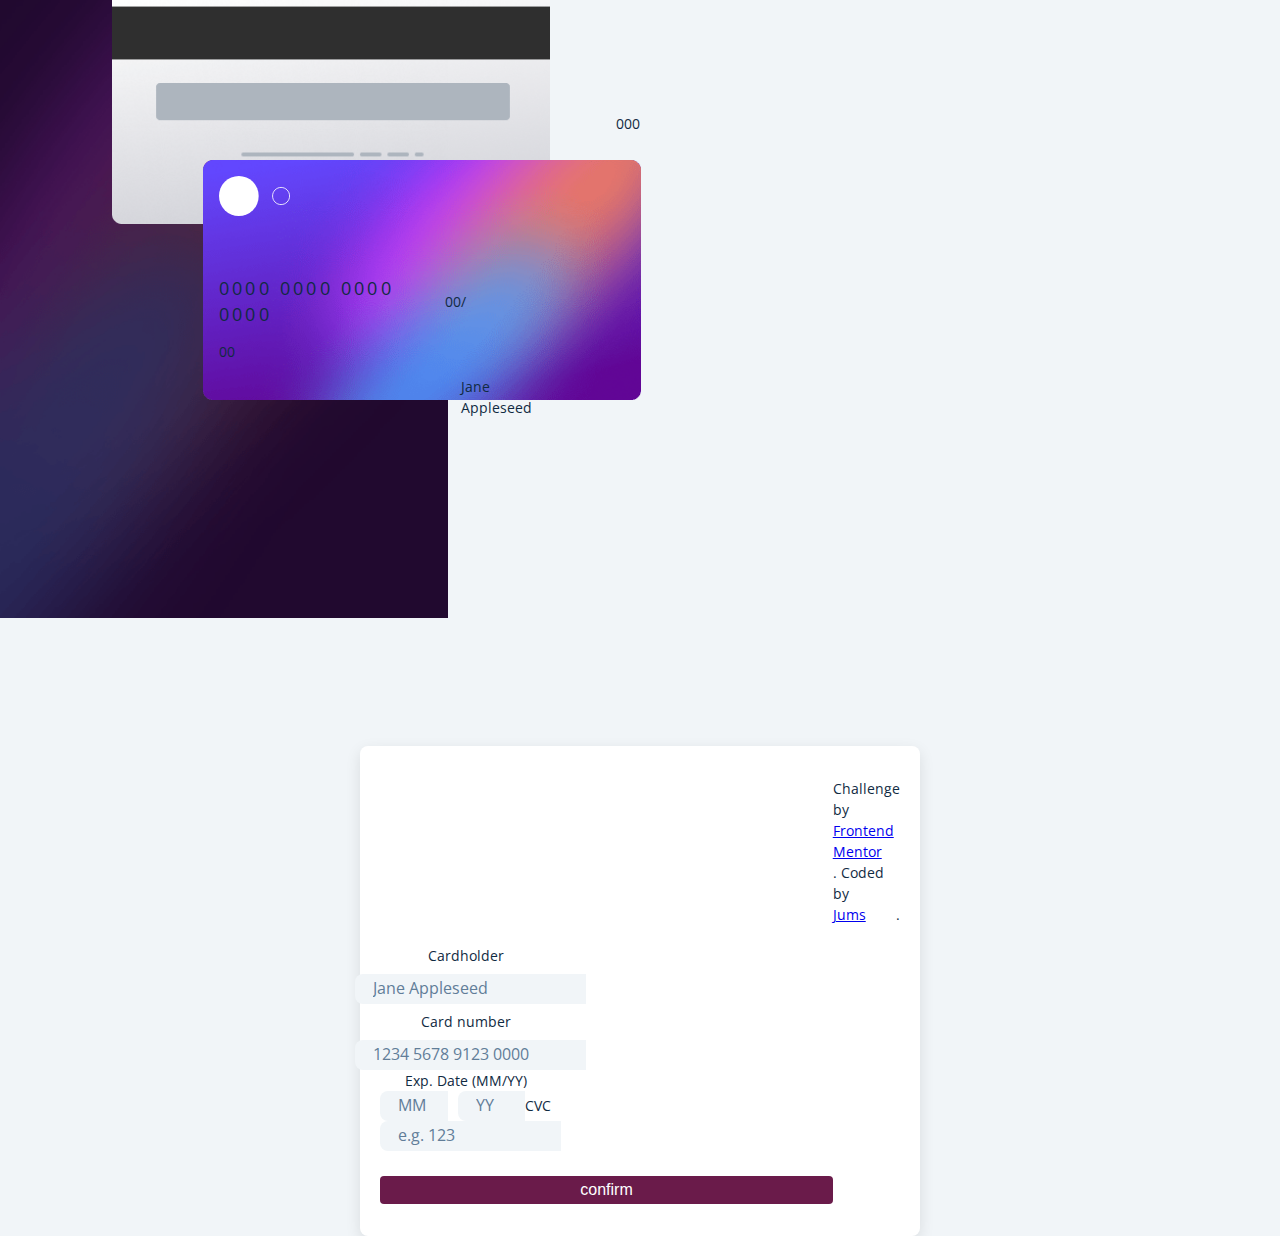
==== index .html @ 28b16eec "project" ====
<!DOCTYPE html>
<html lang="en">
<head>
  <meta charset="UTF-8">
  <meta name="viewport" content="width=device-width, initial-scale=1.0"> <!-- displays site properly based on user's device -->

  <link rel="icon" type="image/png" sizes="32x32" href="./images/favicon-32x32.png">
  
  <title>Frontend Mentor | Interactive card details form</title>
  <link
      rel="stylesheet"
      href="https://cdnjs.cloudflare.com/ajax/libs/font-awesome/5.14.0/css/all.min.css"
    />
    <!-- styles -->
    <link rel="stylesheet" href="style.css" />
 
    <!-- Feel free to remove these styles or customise in your own stylesheet <<👍 -->
 <!--- <style> 
    .attribution { font-size: 11px; text-align: center; }
    .attribution a { color: hsl(228, 45%, 44%); }
  </style>  --->
</head>
<body>
  <!--details on the card-->
<div class="cards-front-back">
  <div class="front-card-details">
  <img src="Image/bg-card-front.png"  class="front-card-img" alt="">
  <div class="front-card-info"> 
  <img src="Image/card-logo.svg" class="front-card-logo" alt="">
<p class="card-number-info" id="card-number-info">0000 0000 0000 0000</p>
<p class="card-name">Jane Appleseed</p>
<P class="card-month">00</P>
<p class="slash-line">/</p>
<p class="card-year">00</p>
</div>
</div>
<div class="back-card-info">
  <img  class="back-card-img" src="Image/bg-card-back (1).png" alt="">
    <p class="card-cvc">000</p>
  </div>
</div>
  <!--0000 0000 0000 0000 
  Jane Appleseed
  00/00

  000 

  Cardholder Name
  e.g. Jane Appleseed -->
  <section class="section-center">
    <!-- form -->
    <form class="card-details">
    <div class="form-control">
        <p class="alert"></p>
       <label for="form name" class="card-name">Cardholder</label>
        <input type="text" id="details" class="i-name" placeholder="Jane Appleseed" />
          
        
  
        <p class="alert"></p>
        <label for="form-number" class="card-number">Card number</label>
          <input type="text" id="details" class="i-number" placeholder="1234 5678 9123 0000" />

            
              <label for="mm" class="exp-number">Exp. Date (MM/YY)</label>
              <input type="text" class="i-mm" maxlength="2" size="2" id="details" placeholder="MM">
              <label for="yy" class="yy-number"></label>
              <input type="text" class="i-yy" maxlength="2" size="2" id="details" placeholder="YY">

            <label for="cvc" class="cvc-number">CVC</label>
            <input type="text" class="i-cvc" maxlength="3" size="3" id="details" placeholder="e.g. 123">  
      </div>
          </div>
 
          <button type="submit" class="submit-btn">confirm</button>
    </form>


  <!--- Card Number
  e.g. 1234 5678 9123 0000

  Exp. Date (MM/YY)
  MM 
  YY

  CVC
  e.g. 123

  Confirm
--->
  <!-- Completed state start -->

  <!-- Thank you!
  We've added your card details
  Continue --->

  <div class="attribution">
    Challenge by <a href="https://www.frontendmentor.io?ref=challenge" target="_blank">Frontend Mentor</a>. 
    Coded by <a href="#">Jums</a>.
  </div>
</body>
</html>
---- style.css ----
/*
=============== 
Fonts
===============
*/
@import url("https://fonts.googleapis.com/css?family=Open+Sans|Roboto:400,700&display=swap");

/*
=============== 
Variables
===============
*/

:root {
  /* dark shades of primary color*/
  --clr-primary-1: hsl(205, 86%, 17%);
  --clr-primary-2: hsl(205, 77%, 27%);
  --clr-primary-3: hsl(205, 72%, 37%);
  --clr-primary-4: hsl(205, 63%, 48%);
  /* primary/main color */
  --clr-primary-5: #49a6e9;
  /* lighter shades of primary color */
  --clr-primary-6: hsl(205, 89%, 70%);
  --clr-primary-7: hsl(205, 90%, 76%);
  --clr-primary-8: hsl(205, 86%, 81%);
  --clr-primary-9: hsl(205, 90%, 88%);
  --clr-primary-10: hsl(205, 100%, 96%);
  /* darkest grey - used for headings */
  --clr-grey-1: hsl(209, 61%, 16%);
  --clr-grey-2: hsl(211, 39%, 23%);
  --clr-grey-3: hsl(209, 34%, 30%);
  --clr-grey-4: hsl(209, 28%, 39%);
  /* grey used for paragraphs */
  --clr-grey-5: hsl(210, 22%, 49%);
  --clr-grey-6: hsl(209, 23%, 60%);
  --clr-grey-7: hsl(211, 27%, 70%);
  --clr-grey-8: hsl(210, 31%, 80%);
  --clr-grey-9: hsl(212, 33%, 89%);
  --clr-grey-10: hsl(210, 36%, 96%);
  --clr-white: #fff;
  --clr-red-dark: hsl(360, 67%, 44%);
  --clr-red-light: hsl(360, 71%, 66%);
  --clr-green-dark: hsl(125, 67%, 44%);
  --clr-green-light: hsl(125, 71%, 66%);
  --clr-black: #222;
  --ff-primary: "Roboto", sans-serif;
  --ff-secondary: "Open Sans", sans-serif;
  --transition: all 0.3s linear;
  --spacing: 0.25rem;
  --radius: 0.5rem;
  --light-shadow: 0 5px 15px rgba(0, 0, 0, 0.1);
  --dark-shadow: 0 5px 15px rgba(0, 0, 0, 0.2);
  --max-width: 1170px;
  --fixed-width: 620px;
}
/*
=============== 
Global Styles
===============
*/

/* front and back card details */
.cards-front-back{
  background-image: url(./Image/bg-main-desktop.png);
  background-repeat: no-repeat;
  background-size: cover;
  position: relative;
  width:28rem;
  margin-right: 5rem;
  display:flex;
  flex-direction: column;
}
.front-card-details
{
  position: relative;
  width: 17%;
  min-width:12rem;
  max-width:15rem;
  margin-left: 10rem;
  padding-top: 10rem;
  z-index: 99;
}

.front-card-details{
  color: var(--White);
}
.front-card-img{
  height: 17w;
  min-height: 12rem;
  max-height: 15rem;
  position: relative;
}
.front-card-info{
  position: absolute;
  top: 11rem;
  left:1rem;
  display: grid;
  width: 140%;
  height: 50%;
  align-items: center;
  grid-template-columns: 80% 7% 7% 7%;
  grid-template-rows: 50% 25% 25%;
}

.front-card-logo{
  height: 2.5rem;
  grid-column:1/5;
  align-self: start;

}
.card-number-info{
  grid-column: 1/5;
  justify-self:center;
  font-size: min(2vw, 1.1rem);
  letter-spacing:0.2rem;
}
.slash{
  justify-self: center;
}
.back-card-info{
  height:17vw;
  min-height: 12rem;
  max-height:15rem;
  position: relative;
}
.card-cvc{
  position: relative;
  bottom: 51%;
  left: 115%;
  width: 3rem;
}
/*end of front and back details */

/* form center -*/
.section-center
{
  height: 100%;
  width: 98%;
  display: flex;
  justify-content: center;
  align-items: start;
}

 .form-control{
  padding-top: 10rem;
  width: 40%;
 }

 .form-control form{
  height: 100%;
    width: 100%;
    display: grid;
    align-items: end;
    grid-template-columns: 25% 25% 50%;
    grid-template-rows: 1fr 1fr 1fr 1fr 1fr 1fr 1fr;
    column-gap: .5rem;
    grid-template-areas: 
    'card-name      card-name      card-name'
    'name-input     name-input     name-input'
    'err-name       err-name        err-name'
    'card-number    card-number    card-number'
    'number-input   number-input   number-input'
    'err-number     err-number     err-number'
    'expiration     expiration     cvc'
    'month          year           cvc-input'
    'err-month      err-year       err-cvc'
    'confirm        confirm        confirm'
    ;
 }
 .form-control form label{
  text-transform: uppercase;
    color: var(--Very-dark-violet);
    font-size: .7rem;
    letter-spacing: .1rem;
    padding-top: 1rem;
 }

 .form-control form input [type ='text']
  {
  color: var(--Very-dark-violet);
    font-family: Space Grotesk;
    font-weight: 500;
    border: solid 1px var(--Light-grayish-violet);
    border-radius: .4rem;
    padding: .5rem;
    height: 1.5rem;
 }

 input:focus{
  outline: none;
  border-color: var(--Linear-gradient) !important;
}

input::placeholder{
  font-family: Space Grotesk;
}


 .form-control form input[type='submit']{
  color: var(--Light-grayish-violet);
  background-color: var(--Very-dark-violet);
  font-size: 1rem;
  margin-top: 1rem;
  height: 2rem;
  border-radius: .4rem;
  border: none;
}

.form-control form input[type='submit']:hover{
  color: var(--Light-grayish-violet);
  background-color: hsl(278, 94%, 30%);
  cursor: pointer;
}  
.card-name{
  grid-area: card-name;
}
.i-name{
  grid-area: card-name;
}

.card-number{
  grid-area: card-number;
}

.i-number{
  grid-area: number-input;
}

.exp-number{
  grid-area: expiration;
}

.i-mm{
  grid-area: month; 
}
.i-yy{
  grid-area: year;
}
.cvc-number{
  grid-area: cvc;
}
.i-cvc{
  grid-area: cvc-input; 
}

/*mobile part */
.section-center{
  background-image: url(./images/bg-main-mobile.png);
        height: 50%;
        margin-right: 0;
        width: 100%;
        align-items: start; 
}

.front-card-details
{
  margin-left: 1rem;
        padding-top: 10rem;
        min-width: 10rem; 
}
.front-card-img{
  height: 40vw;
  min-height: 10rem;
}


.front-card-info{
  top: 11rem;
  left: 1rem; 
}
.back-card-info{
  position: relative;
  margin-left: 7rem;
  top: -26rem;
} 
.back-card-img{
  height: 40vw;
        min-height: 10rem;
        max-height: 15rem;
        position: relative; 
}
*,
::after,
::before {
  margin: 0;
  padding: 0;
  box-sizing: border-box;
}
body {
  font-family: var(--ff-secondary);
  background: var(--clr-grey-10);
  color: var(--clr-grey-1);
  line-height: 1.5;
  font-size: 0.875rem;
}
/* ul {
  list-style-type: none;
}
a {
  text-decoration: none;
}
img:not(.logo) {
  width: 100%;
} 
img {
  display: block;
}

h1,
h2,
h3,
h4 {
  letter-spacing: var(--spacing);
  text-transform: capitalize;
  line-height: 1.25;
  margin-bottom: 0.75rem;
  font-family: var(--ff-primary);
}
h1 {
  font-size: 3rem;
}
h2 {
  font-size: 2rem;
}
h3 {
  font-size: 1.25rem;
  
}
h4 {
  font-size: 0.875rem;
}
p {
  margin-bottom: 1.25rem;
  color: var(--clr-grey-5);
}
@media screen and (min-width: 800px) {
  h1 {
    font-size: 4rem;
  }
  h2 {
    font-size: 2.5rem;
  }
  h3 {
    font-size: 1.rem;
  }
  h4 {
    font-size: 1rem;
  } 
  body {
    font-size: 1rem;
  }
  h1,
  h2,
  h3,
  h4 {
    line-height: 1;
    padding-top: 15px;
    text-transform: capitalize;
  }
} */
/*  global classes */


/*.btn {
  text-transform: uppercase;
  background: transparent;
  color: var(--clr-black);
  padding: 0.375rem 0.75rem;
  letter-spacing: var(--spacing);
  display: inline-block;
  transition: var(--transition);
  font-size: 0.875rem;
  border: 2px solid var(--clr-black);
  cursor: pointer;
  box-shadow: 0 1px 3px rgba(0, 0, 0, 0.2);
  border-radius: var(--radius);
}
.btn:hover {
  color: var(--clr-white);
  background: var(--clr-black);
}
*/
/* section */
.section {
  padding: 5rem 0;
}

.section-center {
  width: 90vw;
  margin: 0 auto;
  max-width: 35rem;
  margin-top: 8rem;
}
@media screen and (min-width: 992px) {
  .section-center {
    width: 95vw;
  }
}
main {
  min-height: 100vh;
  display: grid;
  place-items: center;
}

/*gpt*/
div {
  display: flex;
  flex-wrap: wrap;
  justify-content: space-between;
  align-items: center;
}

label {
  margin-right: 10px;
  font-size: 14px;
}

.input-group {
  display: flex;
}

.input-group input[type="text"] {
  width: 30px;
  height: 25px;
  padding: 5px;
  font-size: 14px;
  border: 1px solid #ccc;
  border-radius: 4px;
}

.input-group span {
  margin: 0 5px;
}
/*
=============== 
Grocery List
===============
*/

.section-center {
  background: var(--clr-white);
  border-radius: var(--radius);
  box-shadow: var(--light-shadow);
  transition: var(--transition);
  padding: 2rem;
}

.section-center:hover {
  box-shadow: var(--dark-shadow);
}
.alert {
  margin-bottom: 1rem;
  height: 1.25rem;
  display: grid;
  align-items: center;
  text-align: center;
  font-size: 0.7rem;
  border-radius: 0.25rem;
  letter-spacing: var(--spacing);
  text-transform: capitalize;
}
.alert-danger {
  color: #721c24;
  background: #f8d7da;
}
.alert-success {
  color: #155724;
  background: #d4edda;
}
.card-details h3 {
  color: var(--clr-primary-1);
  margin-bottom: 1.5rem;
  text-align: left;  
}
.form-control {
  display: flex;
  justify-content: center;
}
#details {
  padding: 0.25rem;
  padding-left: 1rem;
  background: var(--clr-grey-10);
  border-top-left-radius: var(--radius);
  border-bottom-left-radius: var(--radius);
  border-color: transparent;
  font-size: 1rem;
  flex: 1 0 auto;
  color: var(--clr-grey-5);
}
#details::placeholder {
  font-family: var(--ff-secondary);
  color: var(--clr-grey-5);
}
.submit-btn {
  background-color:#6a1b4a; /* Set the background color */
  border: none; /* Remove the border */
  color: white; /* Set the text color */
  padding: 5px 200px; /* Set the padding */
  text-align: center; /* Center the text */
  text-decoration: none; /* Remove the underline */
  display: inline-block; /* Set the display to inline-block */
  font-size: 16px; /* Set the font size */
  border-radius: 4px; /* Add rounded corners */
  margin-top: 25px;
}
.submit-btn:hover {
  background: var(--clr-primary-5);
  color: var(--clr-white);
}

.grocery-container {
  margin-top: 2rem;
  transition: var(--transition);
  visibility: hidden;
}
.show-container {
  visibility: visible;
}
.grocery-item {
  display: flex;
  align-items: center;
  justify-content: space-between;
  margin-bottom: 0.5rem;
  transition: var(--transition);
  padding: 0.25rem 1rem;
  border-radius: var(--radius);
  text-transform: capitalize;
}
.grocery-item:hover {
  color: var(--clr-grey-5);
  background: var(--clr-grey-10);
}
.grocery-item:hover .title {
  color: var(--clr-grey-5);
}
.title {
  margin-bottom: 0;
  color: var(--clr-grey-1);
  letter-spacing: 2px;
  transition: var(--transition);
}

/*
.edit-btn,
.delete-btn {
  background: transparent;
  border-color: transparent;
  cursor: pointer;
  font-size: 0.7rem;
  margin: 0 0.15rem;
  transition: var(--transition);
}
.edit-btn {
  color: var(--clr-green-light);
}
.edit-btn:hover {
  color: var(--clr-green-dark);
}
.delete-btn {
  color: var(--clr-red-light);
}
.delete-btn:hover {
  color: var(--clr-red-dark);
}
.clear-btn {
  text-transform: capitalize;
  width: 10rem;
  height: 1.5rem;
  display: grid;
  align-items: center;
  background: transparent;
  border-color: transparent;
  color: var(--clr-red-light);
  margin: 0 auto;
  font-size: 0.85rem;
  letter-spacing: var(--spacing);
  cursor: pointer;
  transition: var(--transition);
  margin-top: 1.25rem;
}
.clear-btn:hover {
  color: var(--clr-red-dark);
}
*/
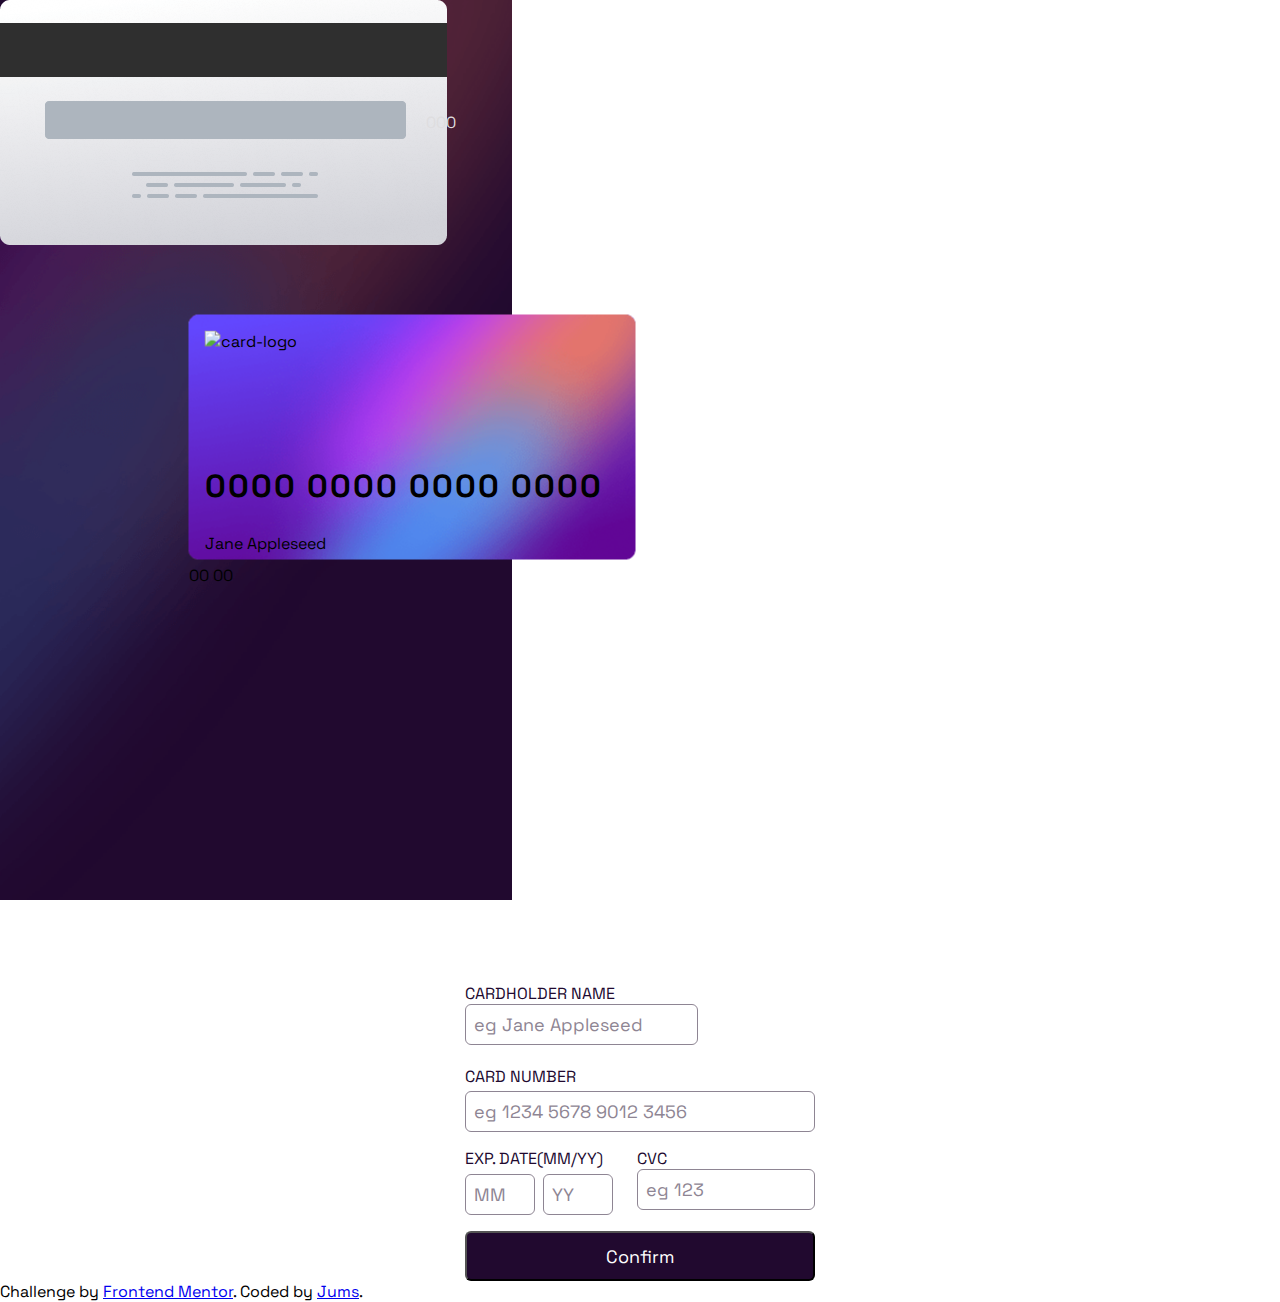
==== commit c9361e7b: "practice project" ====
--- a/index .html
+++ b/index .html
@@ -21,82 +21,93 @@
   </style>  --->
 </head>
 <body>
-  <!--details on the card-->
-<div class="cards-front-back">
-  <div class="front-card-details">
-  <img src="Image/bg-card-front.png"  class="front-card-img" alt="">
-  <div class="front-card-info"> 
-  <img src="Image/card-logo.svg" class="front-card-logo" alt="">
-<p class="card-number-info" id="card-number-info">0000 0000 0000 0000</p>
-<p class="card-name">Jane Appleseed</p>
-<P class="card-month">00</P>
-<p class="slash-line">/</p>
-<p class="card-year">00</p>
-</div>
-</div>
-<div class="back-card-info">
-  <img  class="back-card-img" src="Image/bg-card-back (1).png" alt="">
-    <p class="card-cvc">000</p>
-  </div>
-</div>
-  <!--0000 0000 0000 0000 
-  Jane Appleseed
-  00/00
+  <main>
+  <!--display part-->
+   <div class="container">
+    <div class="first-section">
+      <div class="card-detail">
+        <div class="front-card-part">
+          <img src="./image/card-logo.svg" class="card-logo" alt="card-logo">
+          <div class="card-container">
+            <img src="./Image/bg-card-front.png" alt="front-card"/>
+            <h1 id="number">0000 0000 0000 0000</h1>
+            <span class="carddisplay-info" id="display-name">Jane Appleseed</span>
+            <span class="display-date">
+                <span id= "month">00</span>
+                <span id="year">00</span>
+              </span>
+            </div>
+          </div>
+        </div>
 
-  000 
+            <div class="back-card-part">
+              <img src="./Image/bg-card-back (1).png" alt="back-card">
+          <span id="cvc">000</span>
+      </div>
+    </div>
+   </div>
 
-  Cardholder Name
-  e.g. Jane Appleseed -->
-  <section class="section-center">
-    <!-- form -->
-    <form class="card-details">
-    <div class="form-control">
-        <p class="alert"></p>
-       <label for="form name" class="card-name">Cardholder</label>
-        <input type="text" id="details" class="i-name" placeholder="Jane Appleseed" />
-          
+<!--form part-->
+   <div class="second-section"> 
+    <form action="" class="form">
+      <p class="alert"></p>
+      <div class="grid_1">
+      <div class="form-part">
+        <p id="error"></p>
+        <label for="">Cardholder Name</label>
+      <input type="text" oninput="if (this.value.length > this.maxLength) this.value = this.value.slice(0, this.maxLength);"
+      minlength="16"
+      maxlength="16"   id="details" placeholder="eg Jane Appleseed" class="card-name" required/>
+      </div>
+    </div>
+
+      <div class="grid_2">
+        <label for="">Card Number</label>
+        <input type="number"id="details" placeholder="eg 1234 5678 9012 3456" class="card-number">
+      </div>
+
+      <div class="card-month-time-info">
+        <div class="card-date">
         
-  
-        <p class="alert"></p>
-        <label for="form-number" class="card-number">Card number</label>
-          <input type="text" id="details" class="i-number" placeholder="1234 5678 9123 0000" />
+          <label for="">Exp. Date(MM/YY)</label>
+          <div class="two-input">
+            <div>
+            <input type="number" id="details" placeholder="MM"  class="card-month" maxlength="02">
+            </div>
+ 
+            <div>
 
-            
-              <label for="mm" class="exp-number">Exp. Date (MM/YY)</label>
-              <input type="text" class="i-mm" maxlength="2" size="2" id="details" placeholder="MM">
-              <label for="yy" class="yy-number"></label>
-              <input type="text" class="i-yy" maxlength="2" size="2" id="details" placeholder="YY">
+              <input type="number" id="details" placeholder="YY" class="card-year" maxlength="02">
+            </div>
+          </div>
+        </div>
 
-            <label for="cvc" class="cvc-number">CVC</label>
-            <input type="text" class="i-cvc" maxlength="3" size="3" id="details" placeholder="e.g. 123">  
+        <div class="grid-4">
+          <label for="">CVC</label>
+          <input type="number" id="details" placeholder="eg 123" class="card-cvc">
+        </div>
       </div>
-          </div>
- 
-          <button type="submit" class="submit-btn">confirm</button>
+
+      <!--button-->
+      <button class="submit_btn" type="submit">Confirm</button>
     </form>
 
+    <!--display thank u message-->
+    <div class="thank-you hidden">
+      <img src="./Image/icon-complete.svg" alt="">
+       <h1>Thank you!</h1>
+       <p>We've added your card details</p>
+       <button  class="btn">continue</button>
+    </div> 
+   </div>
+  </main>
 
-  <!--- Card Number
-  e.g. 1234 5678 9123 0000
-
-  Exp. Date (MM/YY)
-  MM 
-  YY
-
-  CVC
-  e.g. 123
-
-  Confirm
---->
-  <!-- Completed state start -->
-
-  <!-- Thank you!
-  We've added your card details
-  Continue --->
 
   <div class="attribution">
     Challenge by <a href="https://www.frontendmentor.io?ref=challenge" target="_blank">Frontend Mentor</a>. 
     Coded by <a href="#">Jums</a>.
+
+    <script src="app.js"></script>
   </div>
 </body>
 </html>--- a/style.css
+++ b/style.css
@@ -1,585 +1,289 @@
-
-/*
-=============== 
-Fonts
-===============
-*/
-@import url("https://fonts.googleapis.com/css?family=Open+Sans|Roboto:400,700&display=swap");
-
-/*
-=============== 
-Variables
-===============
-*/
-
-:root {
-  /* dark shades of primary color*/
-  --clr-primary-1: hsl(205, 86%, 17%);
-  --clr-primary-2: hsl(205, 77%, 27%);
-  --clr-primary-3: hsl(205, 72%, 37%);
-  --clr-primary-4: hsl(205, 63%, 48%);
-  /* primary/main color */
-  --clr-primary-5: #49a6e9;
-  /* lighter shades of primary color */
-  --clr-primary-6: hsl(205, 89%, 70%);
-  --clr-primary-7: hsl(205, 90%, 76%);
-  --clr-primary-8: hsl(205, 86%, 81%);
-  --clr-primary-9: hsl(205, 90%, 88%);
-  --clr-primary-10: hsl(205, 100%, 96%);
-  /* darkest grey - used for headings */
-  --clr-grey-1: hsl(209, 61%, 16%);
-  --clr-grey-2: hsl(211, 39%, 23%);
-  --clr-grey-3: hsl(209, 34%, 30%);
-  --clr-grey-4: hsl(209, 28%, 39%);
-  /* grey used for paragraphs */
-  --clr-grey-5: hsl(210, 22%, 49%);
-  --clr-grey-6: hsl(209, 23%, 60%);
-  --clr-grey-7: hsl(211, 27%, 70%);
-  --clr-grey-8: hsl(210, 31%, 80%);
-  --clr-grey-9: hsl(212, 33%, 89%);
-  --clr-grey-10: hsl(210, 36%, 96%);
-  --clr-white: #fff;
-  --clr-red-dark: hsl(360, 67%, 44%);
-  --clr-red-light: hsl(360, 71%, 66%);
-  --clr-green-dark: hsl(125, 67%, 44%);
-  --clr-green-light: hsl(125, 71%, 66%);
-  --clr-black: #222;
-  --ff-primary: "Roboto", sans-serif;
-  --ff-secondary: "Open Sans", sans-serif;
-  --transition: all 0.3s linear;
-  --spacing: 0.25rem;
-  --radius: 0.5rem;
-  --light-shadow: 0 5px 15px rgba(0, 0, 0, 0.1);
-  --dark-shadow: 0 5px 15px rgba(0, 0, 0, 0.2);
-  --max-width: 1170px;
-  --fixed-width: 620px;
-}
-/*
-=============== 
-Global Styles
-===============
-*/
-
-/* front and back card details */
-.cards-front-back{
-  background-image: url(./Image/bg-main-desktop.png);
-  background-repeat: no-repeat;
-  background-size: cover;
-  position: relative;
-  width:28rem;
-  margin-right: 5rem;
-  display:flex;
-  flex-direction: column;
-}
-.front-card-details
-{
-  position: relative;
-  width: 17%;
-  min-width:12rem;
-  max-width:15rem;
-  margin-left: 10rem;
-  padding-top: 10rem;
-  z-index: 99;
-}
-
-.front-card-details{
-  color: var(--White);
-}
-.front-card-img{
-  height: 17w;
-  min-height: 12rem;
-  max-height: 15rem;
-  position: relative;
-}
-.front-card-info{
-  position: absolute;
-  top: 11rem;
-  left:1rem;
-  display: grid;
-  width: 140%;
-  height: 50%;
-  align-items: center;
-  grid-template-columns: 80% 7% 7% 7%;
-  grid-template-rows: 50% 25% 25%;
-}
-
-.front-card-logo{
-  height: 2.5rem;
-  grid-column:1/5;
-  align-self: start;
-
-}
-.card-number-info{
-  grid-column: 1/5;
-  justify-self:center;
-  font-size: min(2vw, 1.1rem);
-  letter-spacing:0.2rem;
-}
-.slash{
-  justify-self: center;
-}
-.back-card-info{
-  height:17vw;
-  min-height: 12rem;
-  max-height:15rem;
-  position: relative;
-}
+@import url('https://fonts.googleapis.com/css2?family=Space+Grotesk:wght@500&display=swap');
+:root{
+--Red:hsl(0,100%,66%);
+--white:hsl(0,0%,100%);
+--light-grayish-violet:hsl(270,3%,87%);
+--Dark-grayish-violet:hsl(279,6%,55%);
+--Very-dark-violet:hsl(278, 68%,11%);
+}
+
+*,*>*{
+font-family:'Space Grotesk',sans-serif;
+padding:0;
+margin: 0;
+box-sizing: border-box;
+}
+
+body{
+min-height:100vh;
+}
+
+.hidden{
+display:none !important;
+}
+
+.container{
+display: flex;
+align-items: center;
+}
+
+.first-section{
+ min-height: 100vh;
+ width: 40%;
+ background-image: url('./Image/bg-main-desktop.png');
+ background-position: center center;
+ background-size: cover;
+ background-repeat: no-repeat;
+ position:relative;
+}
+  
+.card-detail{
+    position: absolute;
+    top: 50%;
+    display: flex;
+    flex-direction: column;
+    gap: 2rem;
+    left: 100%;
+    transform: translate(-50%,-50%);
+}
+.front-card-part{
+position:relative;
+transform: translateX(-100px);
+}
+
+.card-logo{
+position:absolute;
+top: 1rem;
+left: 1rem;
+}
+
+
+#number{
+    position: absolute;
+    color: var(--White);
+    bottom: 5rem;
+    left: 1rem;
+    letter-spacing: 2px;
+}
+
+.carddisplay-info{ 
+    position: absolute;
+    bottom: 2rem;
+    left: 1rem;
+    right: 3rem;
+    display: flex;
+    color: var(--White);
+    justify-content: space-between;
+}
+ .back-card-part{
+    position: relative;
+ }
+
+  .alert-danger {
+    color: #721c24;
+    background: #f8d7da;
+  }
+  .alert-success {
+    color: #155724;
+    background: #d4edda;
+  }
+
+ .error{
+    border: 2px solid var(--Red);
+ }
+
+ .error_message::after{
+    content: "Kindly fill in valid card details";
+    color: var(--Red);
+    margin-top: .2rem;
+ }
+
+ #cvc{
+position: absolute;
+right: 3.5rem;
+top: 7rem;
+color: var(--light-grayish-violet);
+ }
+ 
+ .second-section{
+    display:flex;
+    align-items: center;
+    justify-content: center;
+    width: 100%;
+ }
+
+ .second-section form{
+    display: grid;
+    gap: 1rem;
+    width: 350px;
+    grid-template-columns: repeat(2,1fr);
+    grid-template-rows: repeat(4,1fr);
+ }
+ 
+ label{
+    color: var(--Very-dark-violet);
+    margin-bottom: .3rem;
+    text-transform: uppercase;
+}
+
+input{
+    padding: .5rem;
+    font-size: 18px;
+    border: 1px solid var(--Dark-grayish-violet);
+    border-radius: 6px;
+}
+
+input::-webkit-outer-spin-button,
+input::-webkit-inner-spin-button {
+  -webkit-appearance: none;
+  margin: 0;
+}
+
+input::placeholder{
+    font-family: inherit;
+    color: var(--Dark-grayish-violet);
+}
+
+input:focus{
+    outline-color: hsl(249, 99%, 64%);
+}
+
+.grid_1{
+    display: flex;
+    flex-direction: column;
+    grid-column: 2 span;
+}
+
+.grid_2{
+    display: flex;
+    flex-direction: column;
+    grid-column: 2 span;
+}
+
+.grid_3{
+    display: flex;
+    flex-direction: column;
+}
+
+.grid_4{
+    display: flex;
+    flex-direction: column;
+    grid-column: 1 span;
+}
+
+.card-month-time-info{
+    display: flex;
+    grid-column: 2 span;
+    gap: 1rem;
+}
+ 
+.card-date{
+ display: flex;
+ flex-direction: column;
+ grid-column: 1 span;   
+}
+
+.card-date .two-input{
+    display: flex;
+}
+
+.two-input div{
+    flex-direction:column ;
+}
+
+.card-date  div input{
+    width: 70px;
+    margin-inline: .5rem;
+    margin-left: 0;
+}
+ 
 .card-cvc{
-  position: relative;
-  bottom: 51%;
-  left: 115%;
-  width: 3rem;
-}
-/*end of front and back details */
-
-/* form center -*/
-.section-center
-{
-  height: 100%;
-  width: 98%;
-  display: flex;
-  justify-content: center;
-  align-items: start;
-}
-
- .form-control{
-  padding-top: 10rem;
-  width: 40%;
- }
-
- .form-control form{
-  height: 100%;
-    width: 100%;
-    display: grid;
-    align-items: end;
-    grid-template-columns: 25% 25% 50%;
-    grid-template-rows: 1fr 1fr 1fr 1fr 1fr 1fr 1fr;
-    column-gap: .5rem;
-    grid-template-areas: 
-    'card-name      card-name      card-name'
-    'name-input     name-input     name-input'
-    'err-name       err-name        err-name'
-    'card-number    card-number    card-number'
-    'number-input   number-input   number-input'
-    'err-number     err-number     err-number'
-    'expiration     expiration     cvc'
-    'month          year           cvc-input'
-    'err-month      err-year       err-cvc'
-    'confirm        confirm        confirm'
-    ;
- }
- .form-control form label{
-  text-transform: uppercase;
-    color: var(--Very-dark-violet);
-    font-size: .7rem;
-    letter-spacing: .1rem;
-    padding-top: 1rem;
- }
-
- .form-control form input [type ='text']
-  {
-  color: var(--Very-dark-violet);
-    font-family: Space Grotesk;
-    font-weight: 500;
-    border: solid 1px var(--Light-grayish-violet);
-    border-radius: .4rem;
-    padding: .5rem;
-    height: 1.5rem;
- }
-
- input:focus{
-  outline: none;
-  border-color: var(--Linear-gradient) !important;
-}
-
-input::placeholder{
-  font-family: Space Grotesk;
-}
-
-
- .form-control form input[type='submit']{
-  color: var(--Light-grayish-violet);
-  background-color: var(--Very-dark-violet);
-  font-size: 1rem;
-  margin-top: 1rem;
-  height: 2rem;
-  border-radius: .4rem;
-  border: none;
-}
-
-.form-control form input[type='submit']:hover{
-  color: var(--Light-grayish-violet);
-  background-color: hsl(278, 94%, 30%);
-  cursor: pointer;
-}  
-.card-name{
-  grid-area: card-name;
-}
-.i-name{
-  grid-area: card-name;
-}
-
-.card-number{
-  grid-area: card-number;
-}
-
-.i-number{
-  grid-area: number-input;
-}
-
-.exp-number{
-  grid-area: expiration;
-}
-
-.i-mm{
-  grid-area: month; 
-}
-.i-yy{
-  grid-area: year;
-}
-.cvc-number{
-  grid-area: cvc;
-}
-.i-cvc{
-  grid-area: cvc-input; 
-}
-
-/*mobile part */
-.section-center{
-  background-image: url(./images/bg-main-mobile.png);
-        height: 50%;
-        margin-right: 0;
+width: 100%;
+}
+
+form button{
+grid-column: 2 span;
+font-size:18px;
+height: 50px;
+color: var(--white);
+border-radius: 6px;
+background: var(--Very-dark-violet);
+cursor: pointer;
+}
+
+.thank-you{
+width: 350px;
+display: flex;
+flex-direction: column;
+align-items: center;
+justify-content: center;
+gap: 2rem;
+}
+
+.thank-you h1{
+    text-transform: uppercase;
+    letter-spacing: 3px;
+
+}
+.thank-you p{
+font-size: 18px;
+color: var(--Dark-grayish-violet);
+
+}
+.thank-you button{
+    color:var(--White);
+    width:100%;
+    border-radius:6px;
+    padding: 1 rem;
+    font-size: 18px;
+    background-color: var(--Very-dark-violet);
+    cursor: pointer;
+}
+ 
+@media screen and(max-width: 1023px) {
+.front-card-part .card-container img,.front-card-part,.back-card-part img,.back-card-part {
+width: 300px;
+}
+
+.card-logo{
+width: 50px;
+}
+
+#number{
+font-size: 1.1rem;
+}
+
+#cvc{
+top: 42%;
+right:12%;
+}
+}
+
+@media screen and (max-width:767px) {
+.container{
+    flex-direction: column;
+}
+.front-card-part .card-container img,.front-card-part,.back-card-part img, .back-card-part {
+    width: 280px;
+}
+.first-section{
         width: 100%;
-        align-items: start; 
-}
-
-.front-card-details
-{
-  margin-left: 1rem;
-        padding-top: 10rem;
-        min-width: 10rem; 
-}
-.front-card-img{
-  height: 40vw;
-  min-height: 10rem;
-}
-
-
-.front-card-info{
-  top: 11rem;
-  left: 1rem; 
-}
-.back-card-info{
-  position: relative;
-  margin-left: 7rem;
-  top: -26rem;
-} 
-.back-card-img{
-  height: 40vw;
-        min-height: 10rem;
-        max-height: 15rem;
-        position: relative; 
-}
-*,
-::after,
-::before {
-  margin: 0;
-  padding: 0;
-  box-sizing: border-box;
-}
-body {
-  font-family: var(--ff-secondary);
-  background: var(--clr-grey-10);
-  color: var(--clr-grey-1);
-  line-height: 1.5;
-  font-size: 0.875rem;
-}
-/* ul {
-  list-style-type: none;
-}
-a {
-  text-decoration: none;
-}
-img:not(.logo) {
-  width: 100%;
-} 
-img {
-  display: block;
-}
-
-h1,
-h2,
-h3,
-h4 {
-  letter-spacing: var(--spacing);
-  text-transform: capitalize;
-  line-height: 1.25;
-  margin-bottom: 0.75rem;
-  font-family: var(--ff-primary);
-}
-h1 {
-  font-size: 3rem;
-}
-h2 {
-  font-size: 2rem;
-}
-h3 {
-  font-size: 1.25rem;
-  
-}
-h4 {
-  font-size: 0.875rem;
-}
-p {
-  margin-bottom: 1.25rem;
-  color: var(--clr-grey-5);
-}
-@media screen and (min-width: 800px) {
-  h1 {
-    font-size: 4rem;
-  }
-  h2 {
-    font-size: 2.5rem;
-  }
-  h3 {
-    font-size: 1.rem;
-  }
-  h4 {
-    font-size: 1rem;
-  } 
-  body {
-    font-size: 1rem;
-  }
-  h1,
-  h2,
-  h3,
-  h4 {
-    line-height: 1;
-    padding-top: 15px;
-    text-transform: capitalize;
-  }
-} */
-/*  global classes */
-
-
-/*.btn {
-  text-transform: uppercase;
-  background: transparent;
-  color: var(--clr-black);
-  padding: 0.375rem 0.75rem;
-  letter-spacing: var(--spacing);
-  display: inline-block;
-  transition: var(--transition);
-  font-size: 0.875rem;
-  border: 2px solid var(--clr-black);
-  cursor: pointer;
-  box-shadow: 0 1px 3px rgba(0, 0, 0, 0.2);
-  border-radius: var(--radius);
-}
-.btn:hover {
-  color: var(--clr-white);
-  background: var(--clr-black);
-}
-*/
-/* section */
-.section {
-  padding: 5rem 0;
-}
-
-.section-center {
-  width: 90vw;
-  margin: 0 auto;
-  max-width: 35rem;
-  margin-top: 8rem;
-}
-@media screen and (min-width: 992px) {
-  .section-center {
-    width: 95vw;
-  }
-}
-main {
-  min-height: 100vh;
-  display: grid;
-  place-items: center;
-}
-
-/*gpt*/
-div {
-  display: flex;
-  flex-wrap: wrap;
-  justify-content: space-between;
-  align-items: center;
-}
-
-label {
-  margin-right: 10px;
-  font-size: 14px;
-}
-
-.input-group {
-  display: flex;
-}
-
-.input-group input[type="text"] {
-  width: 30px;
-  height: 25px;
-  padding: 5px;
-  font-size: 14px;
-  border: 1px solid #ccc;
-  border-radius: 4px;
-}
-
-.input-group span {
-  margin: 0 5px;
-}
-/*
-=============== 
-Grocery List
-===============
-*/
-
-.section-center {
-  background: var(--clr-white);
-  border-radius: var(--radius);
-  box-shadow: var(--light-shadow);
-  transition: var(--transition);
-  padding: 2rem;
-}
-
-.section-center:hover {
-  box-shadow: var(--dark-shadow);
-}
-.alert {
-  margin-bottom: 1rem;
-  height: 1.25rem;
-  display: grid;
-  align-items: center;
-  text-align: center;
-  font-size: 0.7rem;
-  border-radius: 0.25rem;
-  letter-spacing: var(--spacing);
-  text-transform: capitalize;
-}
-.alert-danger {
-  color: #721c24;
-  background: #f8d7da;
-}
-.alert-success {
-  color: #155724;
-  background: #d4edda;
-}
-.card-details h3 {
-  color: var(--clr-primary-1);
-  margin-bottom: 1.5rem;
-  text-align: left;  
-}
-.form-control {
-  display: flex;
-  justify-content: center;
-}
-#details {
-  padding: 0.25rem;
-  padding-left: 1rem;
-  background: var(--clr-grey-10);
-  border-top-left-radius: var(--radius);
-  border-bottom-left-radius: var(--radius);
-  border-color: transparent;
-  font-size: 1rem;
-  flex: 1 0 auto;
-  color: var(--clr-grey-5);
-}
-#details::placeholder {
-  font-family: var(--ff-secondary);
-  color: var(--clr-grey-5);
-}
-.submit-btn {
-  background-color:#6a1b4a; /* Set the background color */
-  border: none; /* Remove the border */
-  color: white; /* Set the text color */
-  padding: 5px 200px; /* Set the padding */
-  text-align: center; /* Center the text */
-  text-decoration: none; /* Remove the underline */
-  display: inline-block; /* Set the display to inline-block */
-  font-size: 16px; /* Set the font size */
-  border-radius: 4px; /* Add rounded corners */
-  margin-top: 25px;
-}
-.submit-btn:hover {
-  background: var(--clr-primary-5);
-  color: var(--clr-white);
-}
-
-.grocery-container {
-  margin-top: 2rem;
-  transition: var(--transition);
-  visibility: hidden;
-}
-.show-container {
-  visibility: visible;
-}
-.grocery-item {
-  display: flex;
-  align-items: center;
-  justify-content: space-between;
-  margin-bottom: 0.5rem;
-  transition: var(--transition);
-  padding: 0.25rem 1rem;
-  border-radius: var(--radius);
-  text-transform: capitalize;
-}
-.grocery-item:hover {
-  color: var(--clr-grey-5);
-  background: var(--clr-grey-10);
-}
-.grocery-item:hover .title {
-  color: var(--clr-grey-5);
-}
-.title {
-  margin-bottom: 0;
-  color: var(--clr-grey-1);
-  letter-spacing: 2px;
-  transition: var(--transition);
-}
-
-/*
-.edit-btn,
-.delete-btn {
-  background: transparent;
-  border-color: transparent;
-  cursor: pointer;
-  font-size: 0.7rem;
-  margin: 0 0.15rem;
-  transition: var(--transition);
-}
-.edit-btn {
-  color: var(--clr-green-light);
-}
-.edit-btn:hover {
-  color: var(--clr-green-dark);
-}
-.delete-btn {
-  color: var(--clr-red-light);
-}
-.delete-btn:hover {
-  color: var(--clr-red-dark);
-}
-.clear-btn {
-  text-transform: capitalize;
-  width: 10rem;
-  height: 1.5rem;
-  display: grid;
-  align-items: center;
-  background: transparent;
-  border-color: transparent;
-  color: var(--clr-red-light);
-  margin: 0 auto;
-  font-size: 0.85rem;
-  letter-spacing: var(--spacing);
-  cursor: pointer;
-  transition: var(--transition);
-  margin-top: 1.25rem;
-}
-.clear-btn:hover {
-  color: var(--clr-red-dark);
-}
-*/+        min-height: 30vh;
+        background-image: url('./Image/bg-main-mobile.png');
+}
+.card-detail{
+    flex-direction: column-reverse;
+    left: 61%;
+    top: 60%;
+    gap: 0;
+}
+.back-card-part{
+    transform: translateY(70px); 
+}
+.front-card-part{
+    z-index: 100;
+}
+.second-section{
+    margin-top: 6rem;
+}
+}
